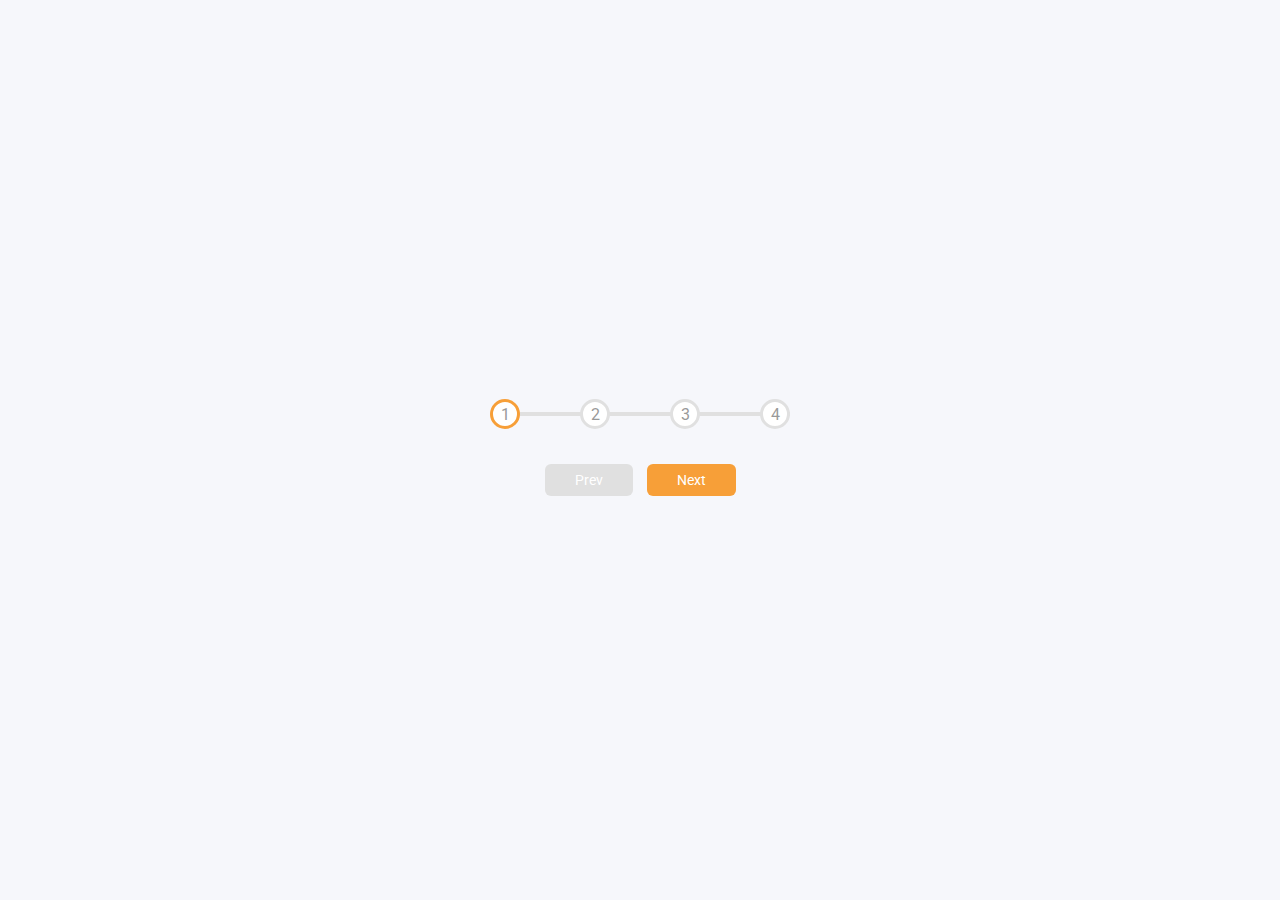
==== progress-steps/index.html @ 9037b652 "Add day 2 project" ====
<!DOCTYPE html>
<html lang="en">
<head>
  <meta charset="UTF-8">
  <meta name="viewport" content="width=device-width, initial-scale=1.0">
  <link rel="stylesheet" href="style.css">
  <title>Progress Steps</title>
</head>
<body>
  <div class="container">
    <div class="progress-container">
      <div class="progress" id="progress"></div>
      <div class="circle active">1</div>
      <div class="circle">2</div>
      <div class="circle">3</div>
      <div class="circle">4</div>
    </div>
    <button class="btn" id="prev" disabled>Prev</button>
    <button class="btn" id="next">Next</button>
  </div>
  <script src="script.js"></script>
</body>
</html>
---- progress-steps/style.css ----
@import url("https://fonts.googleapis.com/css2?family=Roboto:wght@400;700&display=swap");
* {
  box-sizing: border-box;
}
:root {
  --theme-color-main: #f79f38;
  --theme-color-filler: #e0e0e0;
}
body {
  font-family: "Roboto", sans-serif;
  display: flex;
  align-items: center;
  justify-content: center;
  height: 100vh;
  overflow: hidden;
  margin: 0;
  background-color: #f6f7fb;
}
.container {
  text-align: center;
}
.progress-container {
  display: flex;
  margin-bottom: 30px;
  justify-content: space-between;
  width: 300px;
  max-width: 100%;
  position: relative;
}
.progress-container::before {
  content: "";
  background-color: var(--theme-color-filler);
  position: absolute;
  top: 50%;
  left: 0;
  transform: translateY(-50%);
  height: 4px;
  width: 100%;
  z-index: -1;
}
.progress {
  background-color: var(--theme-color-main);
  position: absolute;
  top: 50%;
  left: 0;
  transform: translateY(-50%);
  height: 4px;
  width: 0%;
  z-index: -1;
  transition: 0.4s ease;
}
.circle {
  background-color: #fff;
  color: #999;
  border-radius: 50%;
  height: 30px;
  width: 30px;
  display: flex;
  align-items: center;
  justify-content: center;
  border: 3px solid var(--theme-color-filler);
  transition: 0.4s ease;
}

.circle.active {
  border-color: var(--theme-color-main);
}

.btn {
  background-color: var(--theme-color-main);
  color: #fff;
  border: 0;
  border-radius: 6px;
  cursor: pointer;
  font-family: inherit;
  padding: 8px 30px;
  margin: 5px;
  font-size: 14px;
}

.btn:active {
  transform: scale(0.98);
}

.btn:focus {
  outline: 0;
}

.btn:disabled {
  background-color: var(--theme-color-filler);
  cursor: not-allowed;
}
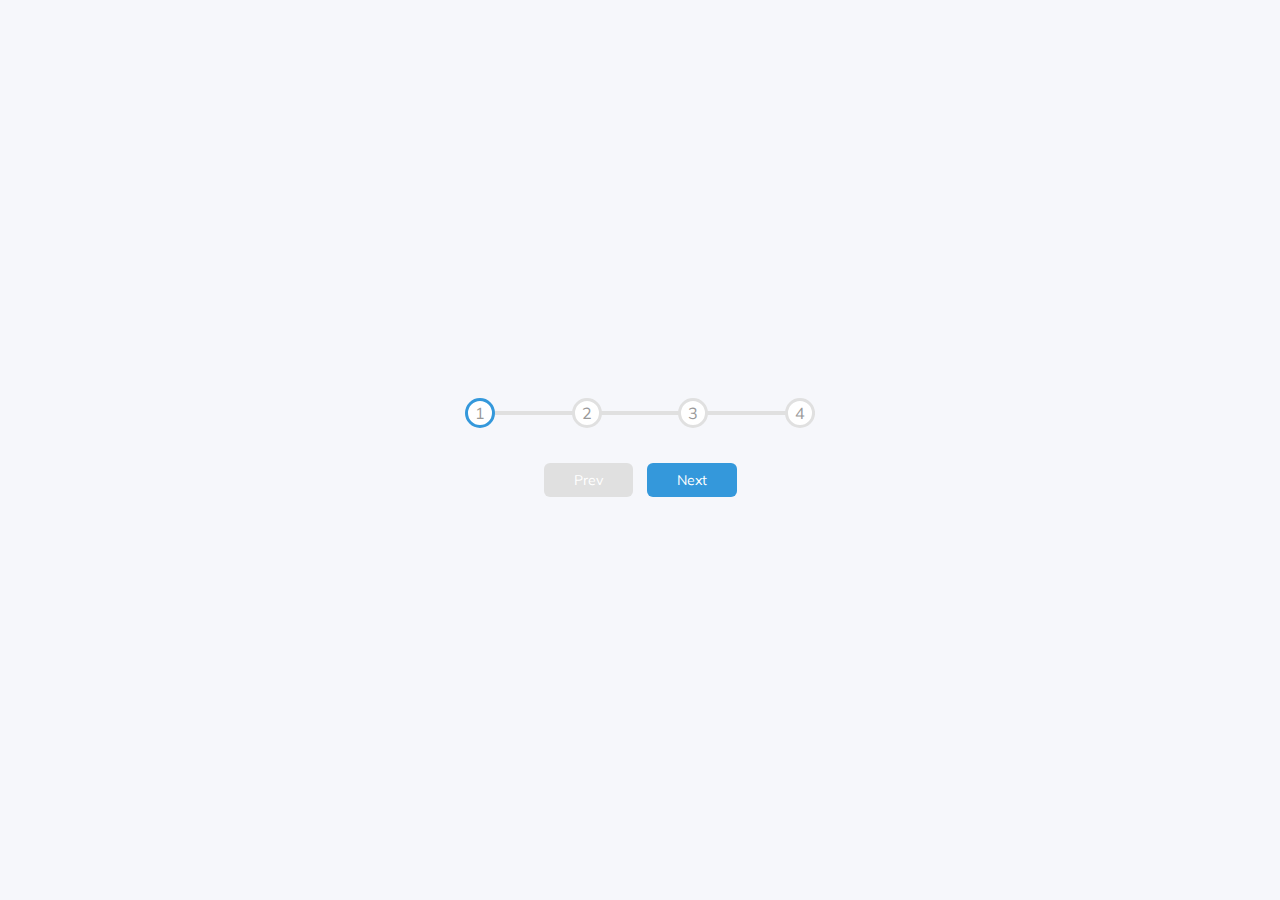
==== commit ecf70d54: "revisited css and js files" ====
--- a/progress-steps/index.html
+++ b/progress-steps/index.html
@@ -4,20 +4,20 @@
   <meta charset="UTF-8">
   <meta name="viewport" content="width=device-width, initial-scale=1.0">
   <link rel="stylesheet" href="style.css">
-  <title>Progress Steps</title>
+  <title>Progress Step</title>
 </head>
 <body>
   <div class="container">
     <div class="progress-container">
       <div class="progress" id="progress"></div>
       <div class="circle active">1</div>
-      <div class="circle">2</div>
-      <div class="circle">3</div>
-      <div class="circle">4</div>
+        <div class="circle">2</div>
+        <div class="circle">3</div>
+        <div class="circle">4</div>
     </div>
     <button class="btn" id="prev" disabled>Prev</button>
     <button class="btn" id="next">Next</button>
   </div>
-  <script src="script.js"></script>
+  <script src="script.js" type=""></script>
 </body>
 </html>--- a/progress-steps/style.css
+++ b/progress-steps/style.css
@@ -1,35 +1,40 @@
-@import url("https://fonts.googleapis.com/css2?family=Roboto:wght@400;700&display=swap");
+@import url("https://fonts.googleapis.com/css2?family=Muli&display=swap");
 * {
   box-sizing: border-box;
 }
+
 :root {
-  --theme-color-main: #f79f38;
-  --theme-color-filler: #e0e0e0;
+  --line-border-fill: #3498db;
+  --line-border-empty: #e0e0e0;
 }
+
 body {
-  font-family: "Roboto", sans-serif;
+  background-color: #f6f7fb;
+  font-family: 'Muli', sans-serif;
   display: flex;
   align-items: center;
   justify-content: center;
   height: 100vh;
   overflow: hidden;
   margin: 0;
-  background-color: #f6f7fb;
 }
+
 .container {
   text-align: center;
 }
+
 .progress-container {
   display: flex;
+  justify-content: space-between;
+  position: relative;
   margin-bottom: 30px;
-  justify-content: space-between;
-  width: 300px;
   max-width: 100%;
-  position: relative;
+  width: 350px;
 }
+
 .progress-container::before {
-  content: "";
-  background-color: var(--theme-color-filler);
+  content:'';
+  background-color: var(--line-border-empty);
   position: absolute;
   top: 50%;
   left: 0;
@@ -37,9 +42,11 @@
   height: 4px;
   width: 100%;
   z-index: -1;
+  transition: 0.4s ease;
 }
+
 .progress {
-  background-color: var(--theme-color-main);
+  background-color: var(--line-border-fill);
   position: absolute;
   top: 50%;
   left: 0;
@@ -49,6 +56,7 @@
   z-index: -1;
   transition: 0.4s ease;
 }
+
 .circle {
   background-color: #fff;
   color: #999;
@@ -58,18 +66,18 @@
   display: flex;
   align-items: center;
   justify-content: center;
-  border: 3px solid var(--theme-color-filler);
-  transition: 0.4s ease;
+  border: 3px solid var(--line-border-empty);
+  transition: .4s ease;
 }
 
 .circle.active {
-  border-color: var(--theme-color-main);
+  border-color: var(--line-border-fill);
 }
 
 .btn {
-  background-color: var(--theme-color-main);
+  background-color: var(--line-border-fill);
+  border:0;
   color: #fff;
-  border: 0;
   border-radius: 6px;
   cursor: pointer;
   font-family: inherit;
@@ -87,6 +95,6 @@
 }
 
 .btn:disabled {
-  background-color: var(--theme-color-filler);
+  background-color: var(--line-border-empty);
   cursor: not-allowed;
-}
+}